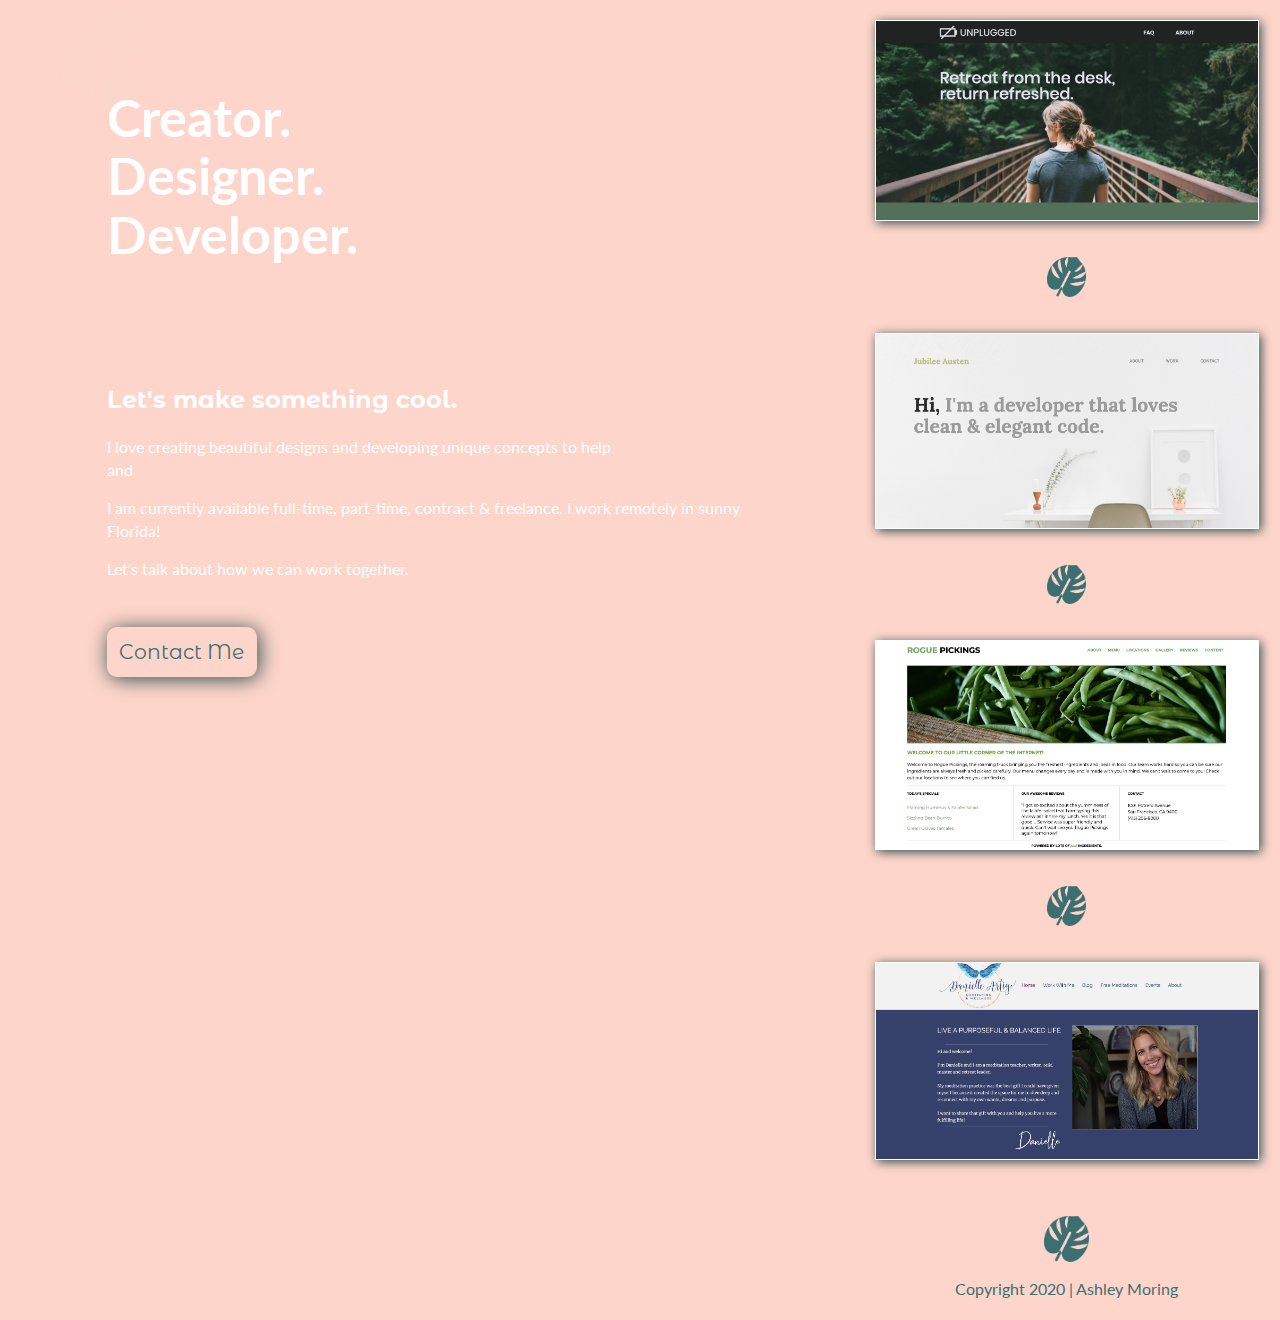
==== index.html @ 4c5b8eb2 "Initial commit" ====
<!doctype html>
<html class="no-js" lang="">

<head>
  <meta charset="utf-8">
  <title></title>
  <meta name="description" content="">
  <meta name="viewport" content="width=device-width, initial-scale=1">

  <link rel="manifest" href="site.webmanifest">
  <link rel="apple-touch-icon" href="icon.png">
  <!-- Place favicon.ico in the root directory -->

  <!-- Google Fonts -->
  <link href="https://fonts.googleapis.com/css2?family=Lato:ital,wght@0,300;0,400;1,300;1,400&family=Stalemate&display=swap" rel="stylesheet">
  <link href="https://fonts.googleapis.com/css2?family=Montserrat+Alternates&display=swap" rel="stylesheet">
  <link href="https://fonts.googleapis.com/css2?family=Rock+Salt&display=swap" rel="stylesheet">
  
  <!-- FontAwesome CDN Code Version 5.13.0-->
  <link rel="stylesheet" href="https://use.fontawesome.com/releases/v5.13.0/css/all.css" integrity="sha384-Bfad6CLCknfcloXFOyFnlgtENryhrpZCe29RTifKEixXQZ38WheV+i/6YWSzkz3V" crossorigin="anonymous">

  <link rel="stylesheet" href="css/normalize.css">
  <link rel="stylesheet" href="css/main.css">

  <meta name="theme-color" content="#fafafa">
</head>

<body>
  <!--[if IE]>
    <p class="browserupgrade">You are using an <strong>outdated</strong> browser. Please <a href="https://browsehappy.com/">upgrade your browser</a> to improve your experience and security.</p>
  <![endif]-->

  <!-- Add your site or application content here -->

  <div class="full-width">
    <div class="section-one">
      <header>
        <div class="content-wrapper">
          <figure>
            <a href="">
              <img src="img/leaf-logo-fed5ca.png" alt="leaf icon">
            </a>
          </figure>
          <div class="header-divider-top"></div>
          <h1>Creator. <br>Designer. <br>Developer.</h1>
          <div class="header-divider-bottom"></div>
          <h1><span>Ashley Moring</span></h1>
        </div>
      </header>

      <main>
        <section class="about">
          <div class="content-wrapper">
              <h2>Let's make something cool.</h2>
              <p>I love creating beautiful designs and developing unique concepts to help <span>build your brand</span> and <span>grow your business</span></p>
              <p>I am currently available full-time, part-time, contract &amp; freelance.  I work remotely in sunny Florida!</p>
              <p>Let's talk about how we can work together.</p>
          </div> <!-- End content wrapper -->
        </section> <!-- End About Section -->

        <section class="contact">
          <div class="content-wrapper">
            <div class="contact-btn">
              <a href="mailto:mrsashleymoring@gmail.com?subject=Hi%20Ashley,%20I%20am%20interested%20in%20your%20work&body=Hey%20Ashley">Contact Me</a>
            </div>
            <div class="social">
              <div class="social-icons">
                <p><a href="https://www.linkedin.com/in/ashley-moring-b275b61a6/" target="_blank"><i class="fab fa-linkedin"></i></a></p>
                <p><a href="https://www.behance.net/ashleymoring" target="_blank"><i class="fab fa-behance"></i></a></p>
                <p><a href="https://www.instagram.com/ashley.moring/" target="_blank"><i class="fab fa-instagram"></i></a></p>
              </div>
            </div>
          </div> <!-- End content wrapper -->
        </section> <!-- End Contact Section -->

      </main>

    </div> <!-- End of left side div -->

    <div class="section-two"> <!-- Right Side  -->
      <aside>
        <section class="work">
          <div class="content-wrapper">
            <figure class="work-thumbnail">
              <a href="https://mrsashleymoring.github.io/unplugged-retreat/" target="_blank">
                <img src="img/thumbnail-unplugged-site.png" alt="unplugged website">
              </a>
            </figure>
            <figure class="icon-divider">
              <img src="img/leaf-logo-3d6e71.png" alt="leaf icon">
            </figure>
            <figure class="work-thumbnail">
              <a href="https://mrsashleymoring.github.io/101-my-jubilee-site/" target="_blank">
                <img src="img/thumbnail-jubilee-site.png" alt="jubilee website">
              </a>
            </figure>
            <figure class="icon-divider">
              <img src="img/leaf-logo-3d6e71.png" alt="leaf icon">
            </figure>
            <figure class="work-thumbnail">
              <a href="https://mrsashleymoring.github.io/rogue-site/" target="_blank">
                <img src="img/thumbnail-rogue-site.png" alt="rogue pickings website">
              </a>
            </figure>
            <figure class="icon-divider">
              <img src="img/leaf-logo-3d6e71.png" alt="leaf icon">
            </figure>
            <figure class="work-thumbnail">
              <a href="https://www.danielleartigo.com/" target="_blank">
                <img src="img/thumbnail-danielle-site.png" alt="danielle website">
              </a>
            </figure>


            <!-- <figure class="icon-divider">
              <img src="img/leaf-logo-3d6e71.png" alt="leaf icon">
            </figure> 
          -->


          </div> <!-- End content wrapper -->
        </section> <!-- End work section -->
      </aside> 
    

      <footer>
        <div class="content-wrapper">
          <div class="copyright">
            <figure>
              <a href="">
                <img src="img/leaf-logo-3d6e71.png" alt="leaf icon">
              </a>
            </figure>
            <p>Copyright 2020 &verbar; Ashley Moring</p>
          </div>
        </div>
      </footer> 
    </div> <!-- End of right side half width div-->
  </div> <!-- End of full width div -->




  <!-- End of personal content here -->

  <script src="js/vendor/modernizr-3.8.0.min.js"></script>
  <script src="https://code.jquery.com/jquery-3.4.1.min.js" integrity="sha256-CSXorXvZcTkaix6Yvo6HppcZGetbYMGWSFlBw8HfCJo=" crossorigin="anonymous"></script>
  <script>window.jQuery || document.write('<script src="js/vendor/jquery-3.4.1.min.js"><\/script>')</script>
  <script src="js/plugins.js"></script>
  <script src="js/main.js"></script>

  <!-- Google Analytics: change UA-XXXXX-Y to be your site's ID. -->
  <script>
    window.ga = function () { ga.q.push(arguments) }; ga.q = []; ga.l = +new Date;
    ga('create', 'UA-XXXXX-Y', 'auto'); ga('set','transport','beacon'); ga('send', 'pageview')
  </script>
  <script src="https://www.google-analytics.com/analytics.js" async></script>
</body>

</html>
---- css/main.css ----
/*! HTML5 Boilerplate v7.3.0 | MIT License | https://html5boilerplate.com/ */

/* main.css 2.0.0 | MIT License | https://github.com/h5bp/main.css#readme */
/*
 * What follows is the result of much research on cross-browser styling.
 * Credit left inline and big thanks to Nicolas Gallagher, Jonathan Neal,
 * Kroc Camen, and the H5BP dev community and team.
 */

/* ==========================================================================
   Base styles: opinionated defaults
   ========================================================================== */

html {
  color: #222;
  font-size: 1em;
  line-height: 1.4;
}

/*
 * Remove text-shadow in selection highlight:
 * https://twitter.com/miketaylr/status/12228805301
 *
 * Vendor-prefixed and regular ::selection selectors cannot be combined:
 * https://stackoverflow.com/a/16982510/7133471
 *
 * Customize the background color to match your design.
 */

::-moz-selection {
  background: #b3d4fc;
  text-shadow: none;
}

::selection {
  background: #b3d4fc;
  text-shadow: none;
}

/*
 * A better looking default horizontal rule
 */

hr {
  display: block;
  height: 1px;
  border: 0;
  border-top: 1px solid #ccc;
  margin: 1em 0;
  padding: 0;
}

/*
 * Remove the gap between audio, canvas, iframes,
 * images, videos and the bottom of their containers:
 * https://github.com/h5bp/html5-boilerplate/issues/440
 */

audio,
canvas,
iframe,
img,
svg,
video {
  vertical-align: middle;
}

/*
 * Remove default fieldset styles.
 */

fieldset {
  border: 0;
  margin: 0;
  padding: 0;
}

/*
 * Allow only vertical resizing of textareas.
 */

textarea {
  resize: vertical;
}

/* ==========================================================================
   Browser Upgrade Prompt
   ========================================================================== */

.browserupgrade {
  margin: 0.2em 0;
  background: #ccc;
  color: #000;
  padding: 0.2em 0;
}

/* ==========================================================================
   Author's custom styles
   ========================================================================== */
  /* font-family: 'Lato', sans-serif;
font-family: 'Stalemate', cursive;*/

  /* General Styles */
  

  html {
    font-size: 16px;
    background-color: #fed5ca;
  }

  body {
    font-size: 1em;
    font-family: 'Lato', sans-serif;
  }

  h1 {
    font-size: 3em;
    font-weight: 700;
    line-height: 1.125;
    color: white;
    margin: 0;
  }

  h1 span {
    font-size: .75em;
    font-family: 'Rock Salt', cursive;
    font-weight: lighter;
    color: #fed5ca;
  }

  h2 {
    font-size: 1.5em;
    font-family: 'Montserrat Alternates', sans-serif;
    color: white;
  }

  p {
    font-size: 1em;
    color: white;
  }

  p span {
    color: #fed5ca;
  }

  a {
    color: #fed5ca;
    text-decoration: none;
  }

  .copyright p {
    color: #3d6f71;
  }

  img {
    width: 100%;
  }

 .content-wrapper {
   width: 90%;
 }




  /* --------------- Base Header - Footer Styles --------------- */
  .full-width {
    margin: 0;
    display: flex;
    justify-content: center;
    align-items: center;
    flex-flow: column wrap;
  }


  header,
  footer {
    display: flex;
    justify-content: center;
    align-items: center;
    flex-flow: column wrap;
  }

  header .content-wrapper {
    margin: 0;
    display: flex;
    justify-content: center;
    align-items: center;
    flex-flow: column wrap;
  }

  header figure {
    width: 20%;
  }

  .header-divider-top {
    background: #fed5ca;
    height: 1px;
    width: 80%;
    margin: 10px 0;
  }

  .header-divider-bottom {
    background: #fed5ca;
    height: 1px;
    width: 80%;
    margin: 10px 0;
  }

  footer {
    text-align: center;
    flex-direction: column;
  }

  footer p {
    margin: 0;
  }

  footer .content-wrapper {
    margin: 0;
    width: 70%;
    display: flex;
    justify-content: center;
    align-items: center;
    flex-flow: column wrap;
  }

  footer figure {
    width: 15%;
  }

  footer .copyright {
    margin: 20px 0;
    display: flex;
    justify-content: center;
    align-items: center;
    flex-flow: column wrap;
  }

 /* --------------- Mobile Styles --------------- */

.full-width {
  background-color: #3d6f71;
  background: url(../img/desktop.png);
  background-size: cover;
  background-position: 30% 50%;
  min-height: 560px;
  display: flex;
  justify-content: center;
  flex-flow: row wrap;
  align-items: center;
}

 /* Main */

.about {
  display: flex;
  justify-content: center;
  align-items: center;
  flex-flow: row wrap;
  margin: 20px 0;
}

/* Contact */

.contact {
  display: flex;
  justify-content: center;
  align-items: center;
  flex-flow: row wrap;
}

.contact .content-wrapper {
  display: flex;
  justify-content: space-between;
  align-items: center;
  flex-flow: row wrap;
  margin: 0 0 20px 0;
}

.contact-btn {
  background-color: #fed5ca;
  border-radius: 10px;
  height: 30px;
  width: 125px;
  display: flex;
  justify-content: center;
  align-items: center;
  box-shadow: 2px 2px 20px darkslategrey;
}

.contact-btn a {
  color: #3d6f71;
  font-family: 'Montserrat Alternates', sans-serif;
}

.social {
  display: flex;
  justify-content: center;
  align-items: center;
  flex-flow: row;
}

.social-icons {
  display: flex;
  justify-content: space-around;
  align-items: center;
}

.social-icons p {
  border-radius: 50%;
  width: 40px;
  height: 40px;
  display: flex;
  justify-content: center;
  align-items: center;
}

.social-icons p i {
  font-size: 1.3125em;
}


/* Aside */

.section-two {
  background-color: #fed5ca;
  display: flex;
  justify-content: center;
  align-items: center;
  flex-flow: column wrap;
}

.work {
  display: flex;
  justify-content: center;
  align-items: center;
  flex-flow: column wrap;
}

.work .content-wrapper {
  display: flex;
  justify-content: center;
  align-items: center;
  flex-flow: column wrap;
}

.icon-divider {
  width: 10%;
  max-width: 40px;
}

.work-thumbnail {
  min-width: 280px;
  max-width: 800px;
  margin: 20px 0;
  border: 1px solid white;
  box-shadow: 2px 2px 10px darkslategrey;
}




   
/* ==========================================================================
   Helper classes
   ========================================================================== */

/*
 * Hide visually and from screen readers
 */

.hidden {
  display: none !important;
}

/*
* Hide only visually, but have it available for screen readers:
* https://snook.ca/archives/html_and_css/hiding-content-for-accessibility
*
* 1. For long content, line feeds are not interpreted as spaces and small width
*    causes content to wrap 1 word per line:
*    https://medium.com/@jessebeach/beware-smushed-off-screen-accessible-text-5952a4c2cbfe
*/

.sr-only {
  border: 0;
  clip: rect(0, 0, 0, 0);
  height: 1px;
  margin: -1px;
  overflow: hidden;
  padding: 0;
  position: absolute;
  white-space: nowrap;
  width: 1px;
  /* 1 */
}

/*
* Extends the .sr-only class to allow the element
* to be focusable when navigated to via the keyboard:
* https://www.drupal.org/node/897638
*/

.sr-only.focusable:active,
.sr-only.focusable:focus {
  clip: auto;
  height: auto;
  margin: 0;
  overflow: visible;
  position: static;
  white-space: inherit;
  width: auto;
}

/*
* Hide visually and from screen readers, but maintain layout
*/

.invisible {
  visibility: hidden;
}

/*
* Clearfix: contain floats
*
* For modern browsers
* 1. The space content is one way to avoid an Opera bug when the
*    `contenteditable` attribute is included anywhere else in the document.
*    Otherwise it causes space to appear at the top and bottom of elements
*    that receive the `clearfix` class.
* 2. The use of `table` rather than `block` is only necessary if using
*    `:before` to contain the top-margins of child elements.
*/

.clearfix:before,
.clearfix:after {
  content: " ";
  /* 1 */
  display: table;
  /* 2 */
}

.clearfix:after {
  clear: both;
}

/* ==========================================================================
   EXAMPLE Media Queries for Responsive Design.
   These examples override the primary ('mobile first') styles.
   Modify as content requires.
   ========================================================================== */

  @media only screen and (min-width:768px) {
  /*Tablet styles here*/

  .full-width {
    flex-direction: row;
    align-items: flex-start;
  }

  .content-wrapper {
    max-width: 640px;
  }

  /* Header */

  .section-one {
    flex: 2;
  }

  .header-divider-top{
    display: none;
  }

  header .content-wrapper {
    width: 75%;
    align-items: start;
  }

  header figure {
    margin: 0 0 -40px -60px ;
  }

  h1 {
    font-size: 3.25em;
  }

  /* Main */

  .about .content-wrapper {
    width: 75%;
  }


  /* Contact */

  .contact .content-wrapper {
    width: 75%;
  }

  .contact-btn {
    height: 50px;
    width: 150px;
  }

  .contact-btn a {
    font-size: 1.275em;
  }

  /* Aside */

  .section-two {
    flex: 1;
    align-self: stretch;
  }


}

@media print,
  (-webkit-min-device-pixel-ratio: 1.25),
  (min-resolution: 1.25dppx),
  (min-resolution: 120dpi) {
  /* Style adjustments for high resolution devices */
}

/* ==========================================================================
   Print styles.
   Inlined to avoid the additional HTTP request:
   https://www.phpied.com/delay-loading-your-print-css/
   ========================================================================== */

@media print {
  *,
  *:before,
  *:after {
    background: transparent !important;
    color: #000 !important;
    /* Black prints faster */
    box-shadow: none !important;
    text-shadow: none !important;
  }
  a,
  a:visited {
    text-decoration: underline;
  }
  a[href]:after {
    content: " (" attr(href) ")";
  }
  abbr[title]:after {
    content: " (" attr(title) ")";
  }
  /*
     * Don't show links that are fragment identifiers,
     * or use the `javascript:` pseudo protocol
     */
  a[href^="#"]:after,
  a[href^="javascript:"]:after {
    content: "";
  }
  pre {
    white-space: pre-wrap !important;
  }
  pre,
  blockquote {
    border: 1px solid #999;
    page-break-inside: avoid;
  }
  /*
     * Printing Tables:
     * https://web.archive.org/web/20180815150934/http://css-discuss.incutio.com/wiki/Printing_Tables
     */
  thead {
    display: table-header-group;
  }
  tr,
  img {
    page-break-inside: avoid;
  }
  p,
  h2,
  h3 {
    orphans: 3;
    widows: 3;
  }
  h2,
  h3 {
    page-break-after: avoid;
  }
}
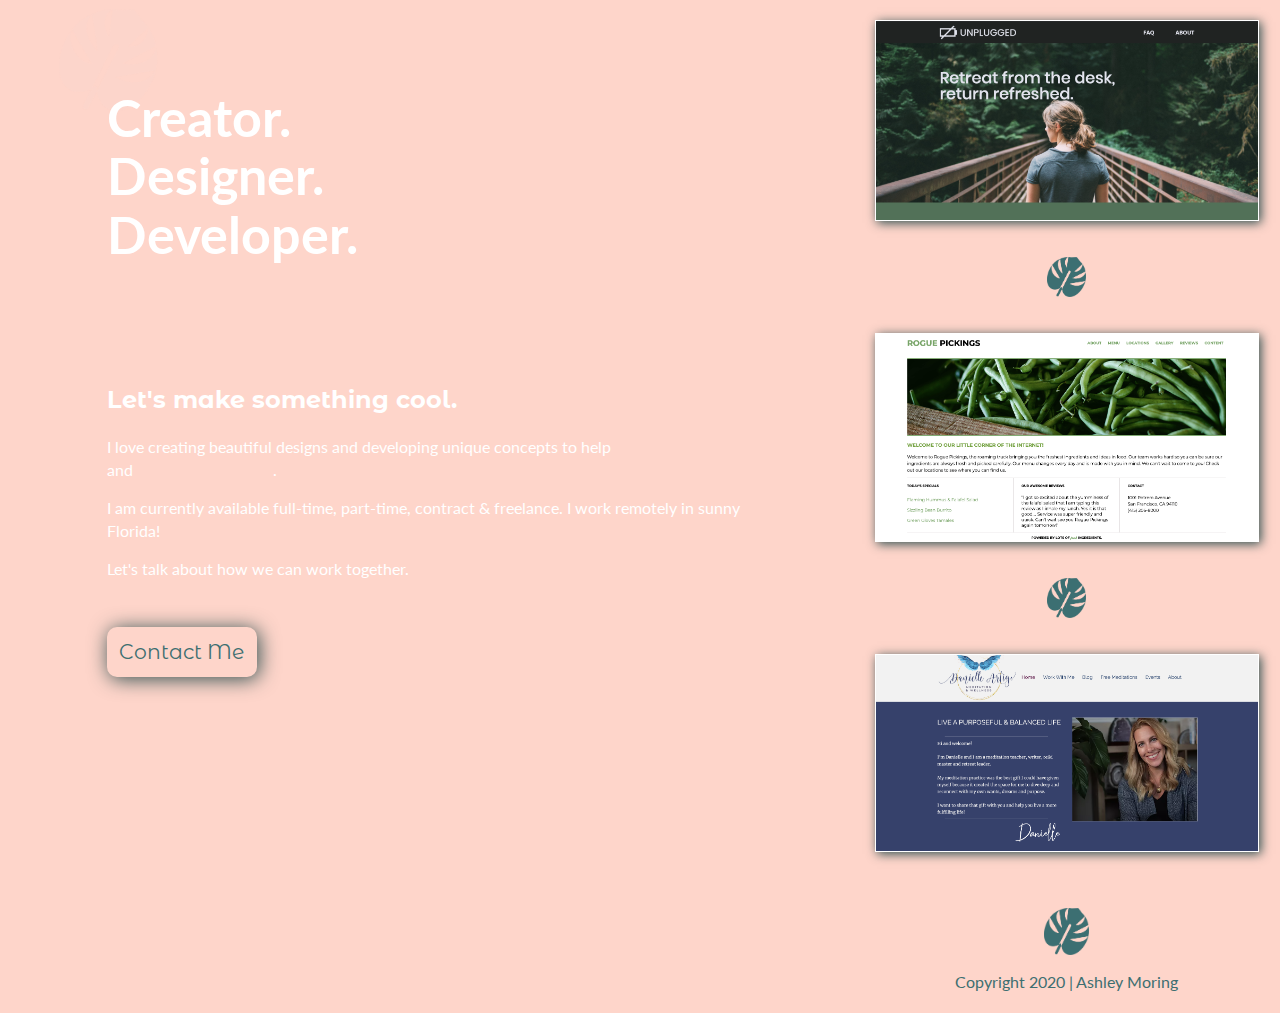
==== commit 8ed7bcef: "Rearranged thumbnails" ====
--- a/index.html
+++ b/index.html
@@ -36,7 +36,7 @@
     <div class="section-one">
       <header>
         <div class="content-wrapper">
-          <figure>
+          <figure class="logo">
             <a href="">
               <img src="img/leaf-logo-fed5ca.png" alt="leaf icon">
             </a>
@@ -44,6 +44,9 @@
           <div class="header-divider-top"></div>
           <h1>Creator. <br>Designer. <br>Developer.</h1>
           <div class="header-divider-bottom"></div>
+          <!-- <figure class="name">
+            <img src="img/name.png" alt="Ashley Moring" />
+          </figure> -->
           <h1><span>Ashley Moring</span></h1>
         </div>
       </header>
@@ -52,7 +55,7 @@
         <section class="about">
           <div class="content-wrapper">
               <h2>Let's make something cool.</h2>
-              <p>I love creating beautiful designs and developing unique concepts to help <span>build your brand</span> and <span>grow your business</span></p>
+              <p>I love creating beautiful designs and developing unique concepts to help <span>build your brand</span> and <span>grow your business</span>.</p>
               <p>I am currently available full-time, part-time, contract &amp; freelance.  I work remotely in sunny Florida!</p>
               <p>Let's talk about how we can work together.</p>
           </div> <!-- End content wrapper -->
@@ -61,11 +64,11 @@
         <section class="contact">
           <div class="content-wrapper">
             <div class="contact-btn">
-              <a href="mailto:mrsashleymoring@gmail.com?subject=Hi%20Ashley,%20I%20am%20interested%20in%20your%20work&body=Hey%20Ashley">Contact Me</a>
+              <a href="mailto:info@ashleymoring.com?subject=Hi%20Ashley,%20I%20am%20interested%20in%20your%20work&body=Hey%20Ashley">Contact Me</a>
             </div>
             <div class="social">
               <div class="social-icons">
-                <p><a href="https://www.linkedin.com/in/ashley-moring-b275b61a6/" target="_blank"><i class="fab fa-linkedin"></i></a></p>
+                <p><a href="https://www.linkedin.com/in/ashley-moring/" target="_blank"><i class="fab fa-linkedin"></i></a></p>
                 <p><a href="https://www.behance.net/ashleymoring" target="_blank"><i class="fab fa-behance"></i></a></p>
                 <p><a href="https://www.instagram.com/ashley.moring/" target="_blank"><i class="fab fa-instagram"></i></a></p>
               </div>
@@ -89,6 +92,7 @@
             <figure class="icon-divider">
               <img src="img/leaf-logo-3d6e71.png" alt="leaf icon">
             </figure>
+            <!-- 
             <figure class="work-thumbnail">
               <a href="https://mrsashleymoring.github.io/101-my-jubilee-site/" target="_blank">
                 <img src="img/thumbnail-jubilee-site.png" alt="jubilee website">
@@ -97,6 +101,7 @@
             <figure class="icon-divider">
               <img src="img/leaf-logo-3d6e71.png" alt="leaf icon">
             </figure>
+            -->
             <figure class="work-thumbnail">
               <a href="https://mrsashleymoring.github.io/rogue-site/" target="_blank">
                 <img src="img/thumbnail-rogue-site.png" alt="rogue pickings website">
--- a/css/main.css
+++ b/css/main.css
@@ -189,7 +189,7 @@
     flex-flow: column wrap;
   }
 
-  header figure {
+  .logo {
     width: 20%;
   }
 
@@ -198,6 +198,7 @@
     height: 1px;
     width: 80%;
     margin: 10px 0;
+    max-width: 300px;
   }
 
   .header-divider-bottom {
@@ -205,7 +206,23 @@
     height: 1px;
     width: 80%;
     margin: 10px 0;
-  }
+    max-width: 300px;
+  }
+
+  /* Name as Image 
+
+
+  .name {
+    margin: 0;
+  }
+
+  .name img {
+    width: 200%;
+  }
+
+  
+ */
+
 
   footer {
     text-align: center;
@@ -473,6 +490,11 @@
     display: none;
   }
 
+  .header-divider-bottom {
+    width: 55%;
+    min-width: 250px;
+  }
+
   header .content-wrapper {
     width: 75%;
     align-items: start;
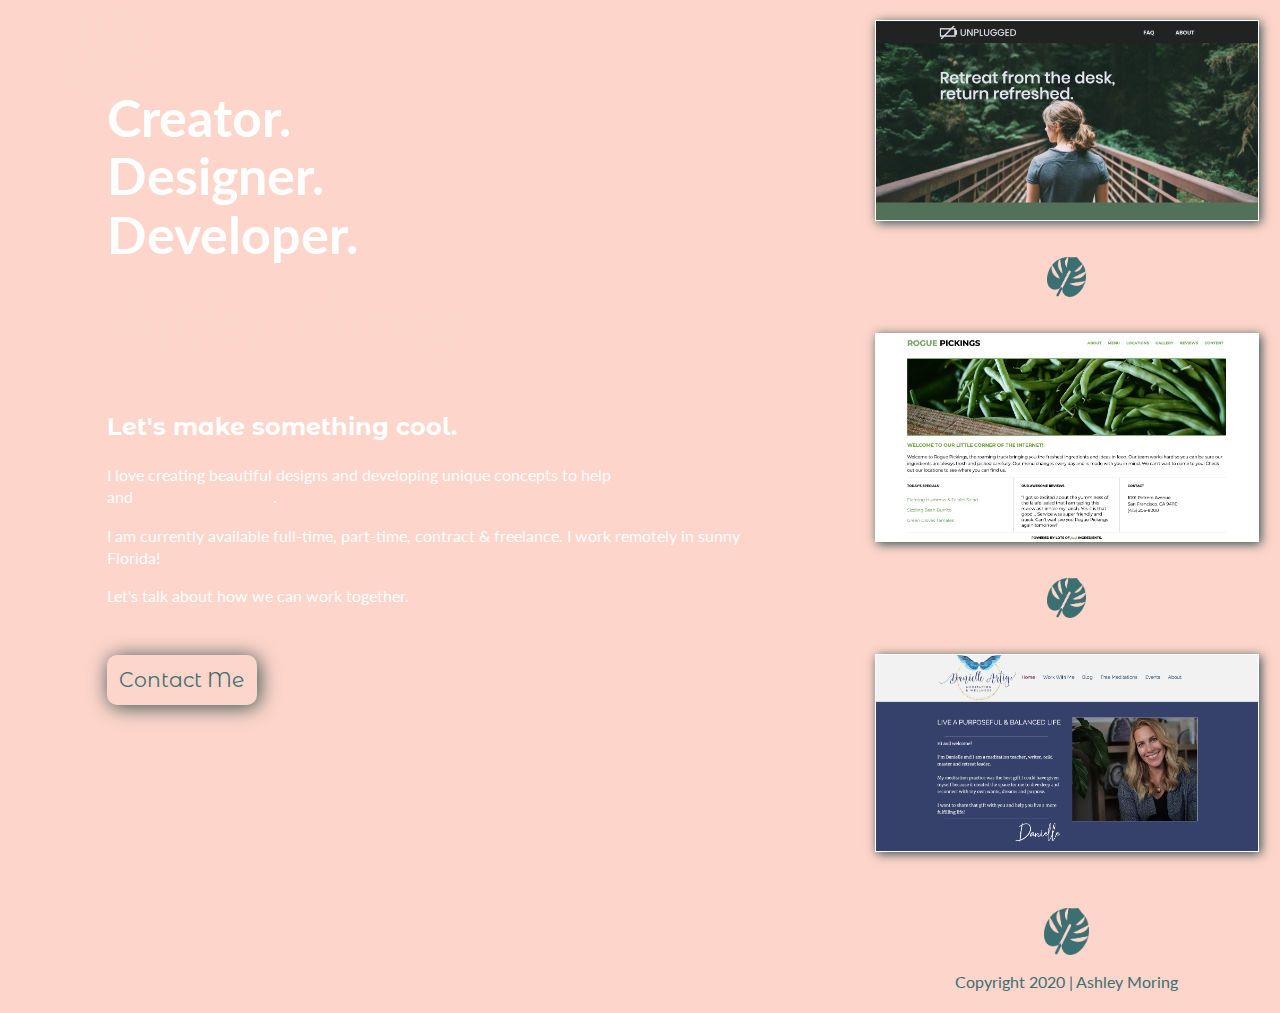
==== commit 1717a7cc: "Updated name as image using correct font" ====
--- a/index.html
+++ b/index.html
@@ -44,10 +44,12 @@
           <div class="header-divider-top"></div>
           <h1>Creator. <br>Designer. <br>Developer.</h1>
           <div class="header-divider-bottom"></div>
-          <!-- <figure class="name">
-            <img src="img/name.png" alt="Ashley Moring" />
-          </figure> -->
+          <figure class="name">
+          <img src="img/name.png" alt="Ashley Moring" />
+          </figure> 
+          <!--
           <h1><span>Ashley Moring</span></h1>
+          -->
         </div>
       </header>
 
--- a/css/main.css
+++ b/css/main.css
@@ -209,20 +209,9 @@
     max-width: 300px;
   }
 
-  /* Name as Image 
-
-
   .name {
     margin: 0;
   }
-
-  .name img {
-    width: 200%;
-  }
-
-  
- */
-
 
   footer {
     text-align: center;
@@ -500,7 +489,7 @@
     align-items: start;
   }
 
-  header figure {
+  header .logo {
     margin: 0 0 -40px -60px ;
   }
 
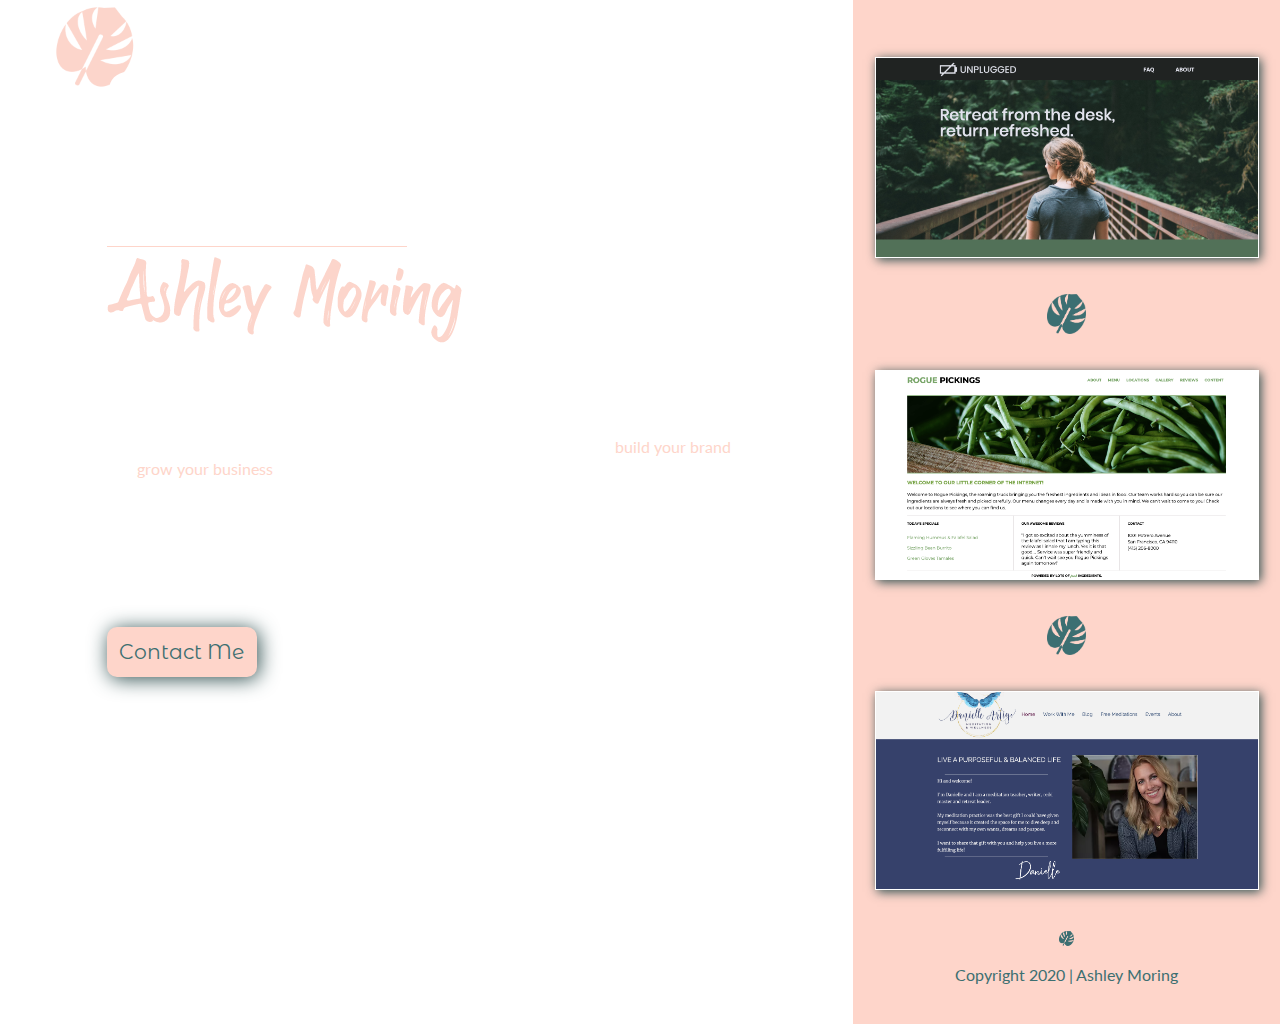
==== commit c0be8e01: "Added about page" ====
--- a/index.html
+++ b/index.html
@@ -45,7 +45,7 @@
           <h1>Creator. <br>Designer. <br>Developer.</h1>
           <div class="header-divider-bottom"></div>
           <figure class="name">
-          <img src="img/name.png" alt="Ashley Moring" />
+            <img src="img/name.png" alt="Ashley Moring" />
           </figure> 
           <!--
           <h1><span>Ashley Moring</span></h1>
--- a/css/main.css
+++ b/css/main.css
@@ -106,6 +106,11 @@
   html {
     font-size: 16px;
     background-color: #fed5ca;
+    background: url(../img/desktop.png) no-repeat center center fixed; 
+    -webkit-background-size: cover;
+    -moz-background-size: cover;
+    -o-background-size: cover;
+    background-size: cover;
   }
 
   body {
@@ -148,6 +153,17 @@
     text-decoration: none;
   }
 
+  nav a {
+    color: white;
+  }
+
+  ul, 
+  ol {
+    list-style-type: none;
+    margin: 0;
+    padding: 0;
+  }
+
   .copyright p {
     color: #3d6f71;
   }
@@ -191,6 +207,7 @@
 
   .logo {
     width: 20%;
+    max-width: 100px;
   }
 
   .header-divider-top {
@@ -213,6 +230,14 @@
     margin: 0;
   }
 
+  .name-with-logo {
+    display: none;
+  }
+
+  nav {
+    display: none;
+  }
+
   footer {
     text-align: center;
     flex-direction: column;
@@ -232,11 +257,11 @@
   }
 
   footer figure {
-    width: 15%;
+    width: 5%;
   }
 
   footer .copyright {
-    margin: 20px 0;
+    margin: 0;
     display: flex;
     justify-content: center;
     align-items: center;
@@ -246,16 +271,18 @@
  /* --------------- Mobile Styles --------------- */
 
 .full-width {
-  background-color: #3d6f71;
+  /*background-color: #3d6f71;
   background: url(../img/desktop.png);
   background-size: cover;
   background-position: 30% 50%;
-  min-height: 560px;
+  min-height: 823px;*/
   display: flex;
   justify-content: center;
   flex-flow: row wrap;
   align-items: center;
 }
+
+
 
  /* Main */
 
@@ -326,6 +353,10 @@
   font-size: 1.3125em;
 }
 
+.social-icons img {
+  width: 80%;
+}
+
 
 /* Aside */
 
@@ -357,12 +388,37 @@
 }
 
 .work-thumbnail {
-  min-width: 280px;
+  min-width: 200px;
   max-width: 800px;
   margin: 20px 0;
   border: 1px solid white;
   box-shadow: 2px 2px 10px darkslategrey;
 }
+
+/* ==========================================================================
+   About Page
+   ========================================================================== */
+
+   .about-page {
+    display: flex;
+    justify-content: center;
+    flex-flow: column wrap;
+    align-items: center;
+   }
+
+   .intro {
+     display: flex;
+     justify-content: center;
+     align-items: center;
+     flex-flow: row wrap;
+     padding: 100px 0;
+   }
+
+    .about-page .section-two{
+      display: none;
+    }
+
+
 
 
 
@@ -463,6 +519,7 @@
   .full-width {
     flex-direction: row;
     align-items: flex-start;
+    min-height: 1024px;
   }
 
   .content-wrapper {
@@ -485,8 +542,10 @@
   }
 
   header .content-wrapper {
-    width: 75%;
+    width: 80%;
     align-items: start;
+    justify-content: center;
+    flex-flow: column wrap;
   }
 
   header .logo {
@@ -496,6 +555,7 @@
   h1 {
     font-size: 3.25em;
   }
+
 
   /* Main */
 
@@ -526,8 +586,77 @@
     align-self: stretch;
   }
 
-
-}
+/* ==========================================================================
+    ABOUT PAGE
+    Tablet styles
+   ========================================================================== */
+
+  .about-page .content-wrapper {
+    max-width: none;
+  }
+
+  .about-page h1, 
+  .about-page .header-divider-bottom, 
+  .about-page .name, 
+  .about-page .logo {
+    display: none;
+  }
+
+  .name-with-logo {
+    display: flex;
+    margin: 0;
+  }
+
+  .name-with-logo img {
+    width: 60%;
+  }
+
+  nav {
+    display: flex;
+    justify-content: space-between;
+    align-items: center;
+    width: 35%;
+    flex-flow: row wrap;
+  }
+
+  nav ul {
+    display: flex;
+    justify-content: space-between;
+    align-items: center;
+    width: 100%;
+  }
+
+  nav img {
+    width: 10%;
+  }
+
+  .about-page header .content-wrapper {
+    width: 80%;
+    align-items: center;
+    justify-content: space-between;
+    flex-flow: row;
+  }
+
+  .intro figure {
+    width: 40%;
+    flex: 1;
+  }
+
+  .intro .content-wrapper {
+   width: 50%;
+   padding-right: 50px;
+   flex: 2;
+ }
+
+
+}
+
+@media only screen and (min-width:1200px) {
+  /*Desktop styles here*/
+
+  .about-page header{
+    ;
+  }
 
 @media print,
   (-webkit-min-device-pixel-ratio: 1.25),
